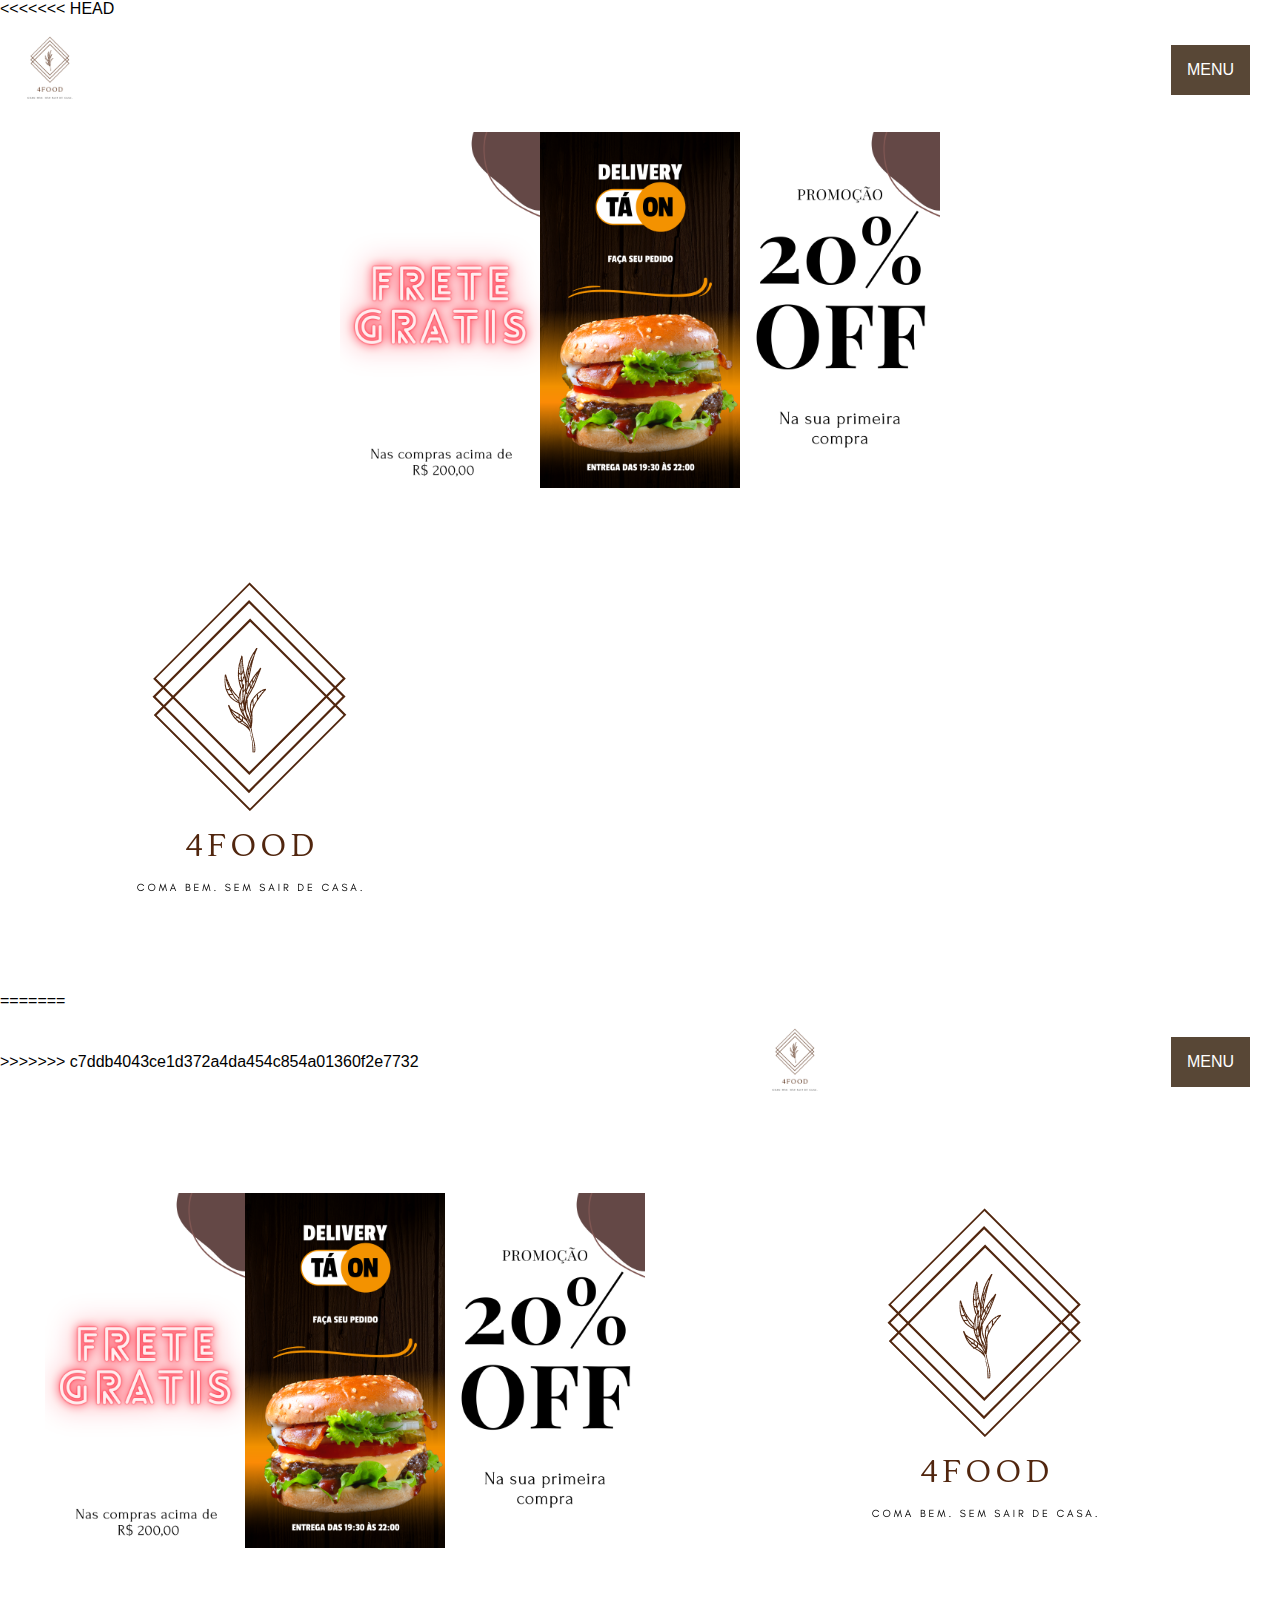
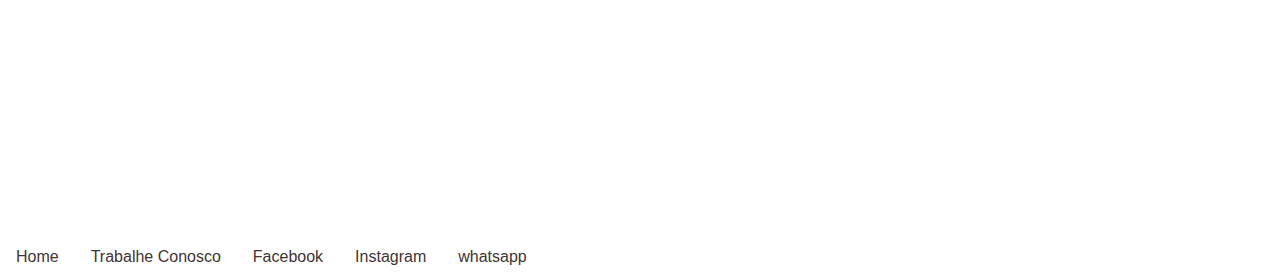
==== landing-home/projeto-landing/index.html @ 8d730eeb "Merge branch 'master' of https://github.com/future4code/Ailton-landing-page9 into contato" ====
<!DOCTYPE html>
<html lang="en">

<head>
    <meta charset="UTF-8">
    <meta http-equiv="X-UA-Compatible" content="IE=edge">
    <meta name="viewport" content="width=device-width, initial-scale=1.0">
    <title>Document</title>
    <link rel="stylesheet" href="index.css">
</head>

<body>
    <main>
<<<<<<< HEAD
<header>
    
    <div class="logo">
<img src="4food.png">
    </div>
    <nav>
        <div class="dropdown">
            <button class="dropbtn">MENU</button>
            <div class="dropdown-content">
                <a href="index.html">Home</a>
                <a href="sobre-nos.html">Sobre Nós</a>
                <a href="contato.html">Contato</a>
                <a href="produtos.html">Produtos</a>
                <a href="carrinho.html">Carrinho</a>
                <a href="cadastro.html">Crie sua Conta</a>
                <a href="login.html">LogIn</a>
            </div>
    </nav>

</header>

    <section>

   
    
    <div class="tamanho">

        <img src="1.png">
        <img src="3.png">
        <img src="2.png">
    
    </div>

    <div class="main-logo">
        <p><img src="4food.png"></p>
    </div>
  
    </div>

    </section>

=======
        <header>
>>>>>>> c7ddb4043ce1d372a4da454c854a01360f2e7732

            <div class="logo">
                <img src="4food.png">
            </div>
            <nav>
                <div class="dropdown">
                    <button class="dropbtn">MENU</button>
                    <div class="dropdown-content">
                        <a href="index.html">Home</a>
                        <a href="sobre-nos.html">Sobre Nós</a>
                        <a href="contato.html">Contato</a>
                        <a href="produtos.html">Produtos</a>
                        <a href="carrinho.html">Carrinho</a>
                        <a href="cadastro.html">Crie sua Conta</a>
                        <a href="login.html">LogIn</a>
                    </div>
            </nav>
      
        </header>

        <section id="flex">
            <div class="flex-grid">
                <div class="tamanho">
                    <img src="1.png">
                    <img src="3.png">
                    <img src="2.png">
                </div>
                <div class="main-logo">
                    <p><img src="4food.png"></p>
                </div>
            </div>
        </section>
    </main>

    <footer>
        <ul>
            <li><a href="index.html">Home</a></li>
            <li><a href="trabalhe.html">Trabalhe Conosco</a></li>
            <li><a href="https://pt-br.facebook.com/">Facebook</a></li>
            <li><a href="https://www.instagram.com/">Instagram</a></li>
            <li><a href="https://www.whatsapp.com/">whatsapp</a></li>
        </ul>

    </footer>


</body>

</html>
---- landing-home/projeto-landing/index.css ----
* {
  margin: 0;
  padding: 0;
  font-family: 'Trebuchet MS', 'Lucida Sans Unicode', 'Lucida Grande', 'Lucida Sans', Arial, sans-serif;
  font-size: medium;
}


header {
  display: flex;
  justify-content: space-between;
  align-items: center;
  background-color: #ffff;
}

 footer ul {
  list-style-type: none;
  margin: 0;
  padding: 0;
  overflow: hidden;
  background-color: #ffffff;
}

footer li {
  float: left;
}

 footer li a {
  display: block;
  border-radius: 12px;
  color: rgb(65, 53, 53);
  text-align: center;
  padding: 14px 16px;
  text-decoration: none;
}

 footer li a:hover {
  background-color: #5f4b4f;
} 
.dropbtn {
  background-color: #584736;
  color: white;
  padding: 16px;
  font-size: 16px;
  border: none;
  cursor: pointer;
}

.dropdown {
  position: relative;
  padding-right: 30px;
  display: flex;
  justify-content: space-around;
  flex-grow: 1;
}

.dropdown-content {
  display: none;
  position: absolute;
  background-color: #f9f9f9;
  min-width: 160px;
  box-shadow: 0px 8px 16px 0px rgba(0,0,0,0.2);
  z-index: 1;
}


.dropdown-content a {
  color: black;
  padding: 12px 16px;
  text-decoration: none;
  display: block;
}


.dropdown-content a:hover {background-color: #b8a9a9}

.dropdown:hover .dropdown-content {
  display: block;
}

.dropdown:hover .dropbtn {
  background-color: #6b4e4e;
}
.logo img {
  width: 100px;
}

#flex {
  min-height: 80vh;
}
.bar {
  display: none;
}
.bar_one {
  background-color: black;
  width: 30px;
  height: 3px;
  margin-bottom: 10px;
}

.flex-grid {
  display: grid;
  grid-template-columns: repeat(auto-fill, minmax(500px, 1fr));
  align-items: center;
  justify-items: center;
}
.flex-grid {
  display: flex;
  justify-content: space-around;
  flex-wrap: wrap;
}

/* .main-logo {
   align-items: center;
   height: 75px;
 } */

.tamanho img {
  max-width: 200px;
  margin-top: 10px;
}
.tamanho {

}

.tamanho {
  display: flex;
  justify-content: center;
  flex-wrap: wrap;
}

.produto img {
  width: 20%;
  height: auto;
  display: flex;
  justify-content: space-between;
}
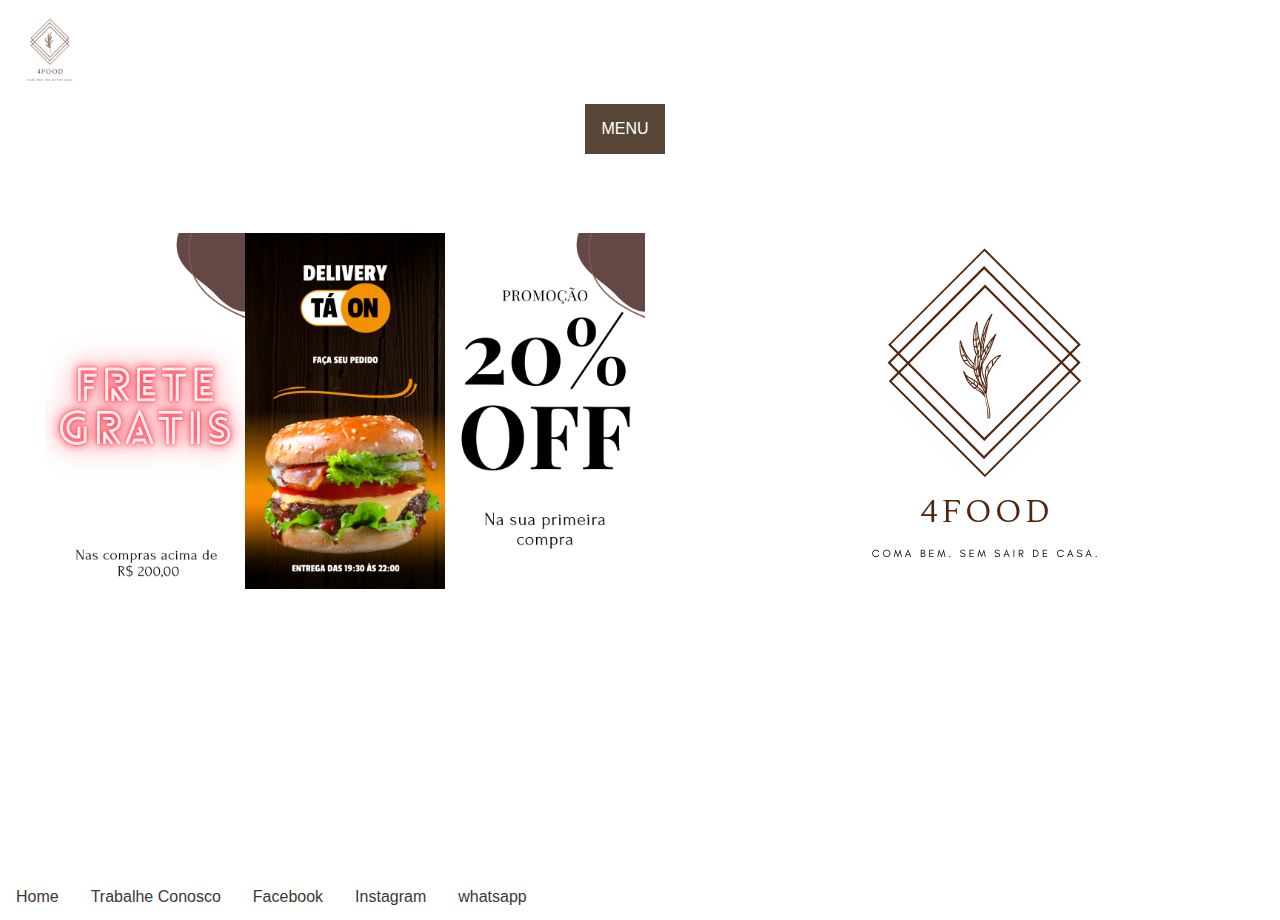
==== commit 8b9a9f7d: "index normal" ====
--- a/landing-home/projeto-landing/index.html
+++ b/landing-home/projeto-landing/index.html
@@ -11,51 +11,6 @@
 
 <body>
     <main>
-<<<<<<< HEAD
-<header>
-    
-    <div class="logo">
-<img src="4food.png">
-    </div>
-    <nav>
-        <div class="dropdown">
-            <button class="dropbtn">MENU</button>
-            <div class="dropdown-content">
-                <a href="index.html">Home</a>
-                <a href="sobre-nos.html">Sobre Nós</a>
-                <a href="contato.html">Contato</a>
-                <a href="produtos.html">Produtos</a>
-                <a href="carrinho.html">Carrinho</a>
-                <a href="cadastro.html">Crie sua Conta</a>
-                <a href="login.html">LogIn</a>
-            </div>
-    </nav>
-
-</header>
-
-    <section>
-
-   
-    
-    <div class="tamanho">
-
-        <img src="1.png">
-        <img src="3.png">
-        <img src="2.png">
-    
-    </div>
-
-    <div class="main-logo">
-        <p><img src="4food.png"></p>
-    </div>
-  
-    </div>
-
-    </section>
-
-=======
-        <header>
->>>>>>> c7ddb4043ce1d372a4da454c854a01360f2e7732
 
             <div class="logo">
                 <img src="4food.png">
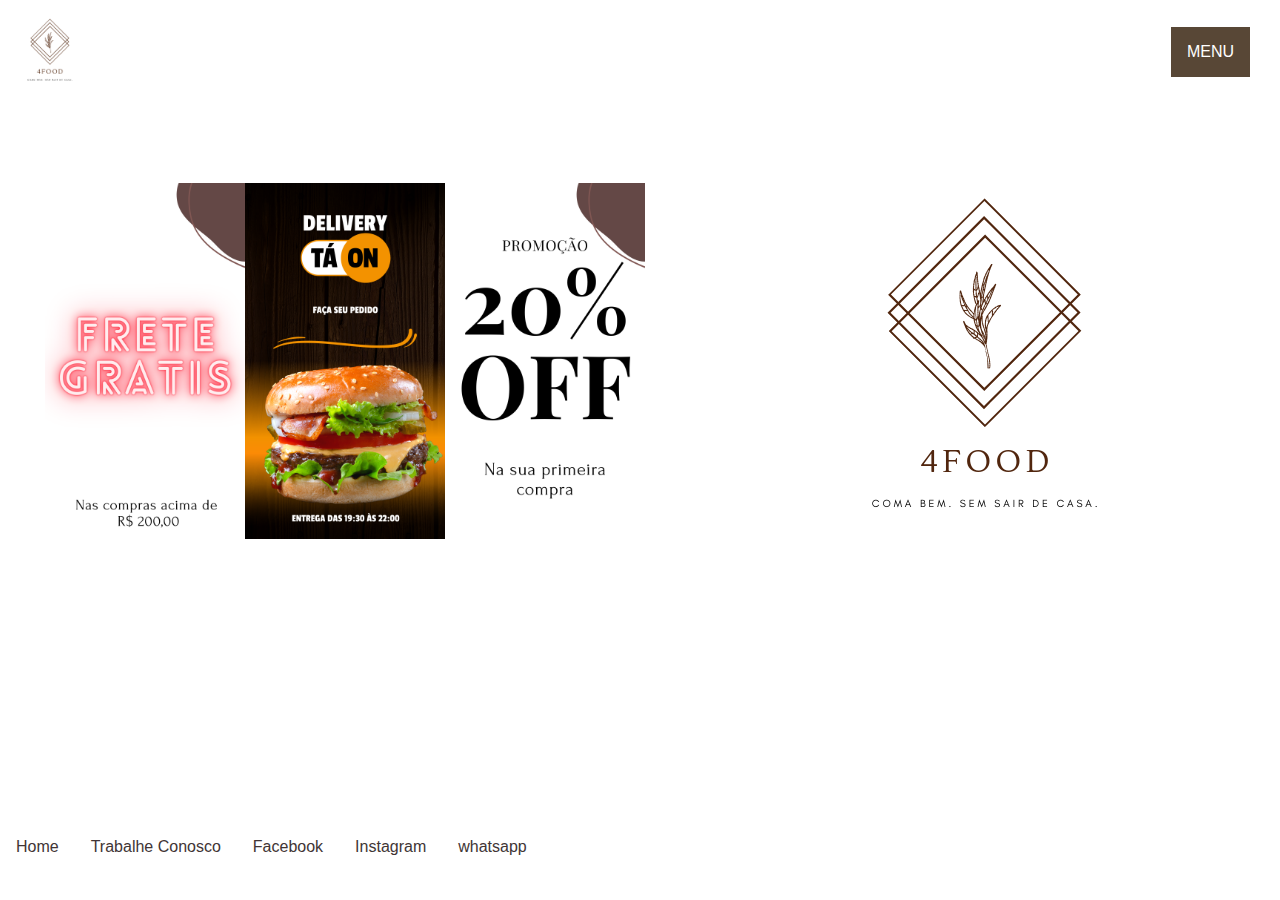
==== commit 41bb7f04: "menu index fora do centro, cadastro ok" ====
--- a/landing-home/projeto-landing/index.html
+++ b/landing-home/projeto-landing/index.html
@@ -11,6 +11,7 @@
 
 <body>
     <main>
+        <header>
 
             <div class="logo">
                 <img src="4food.png">
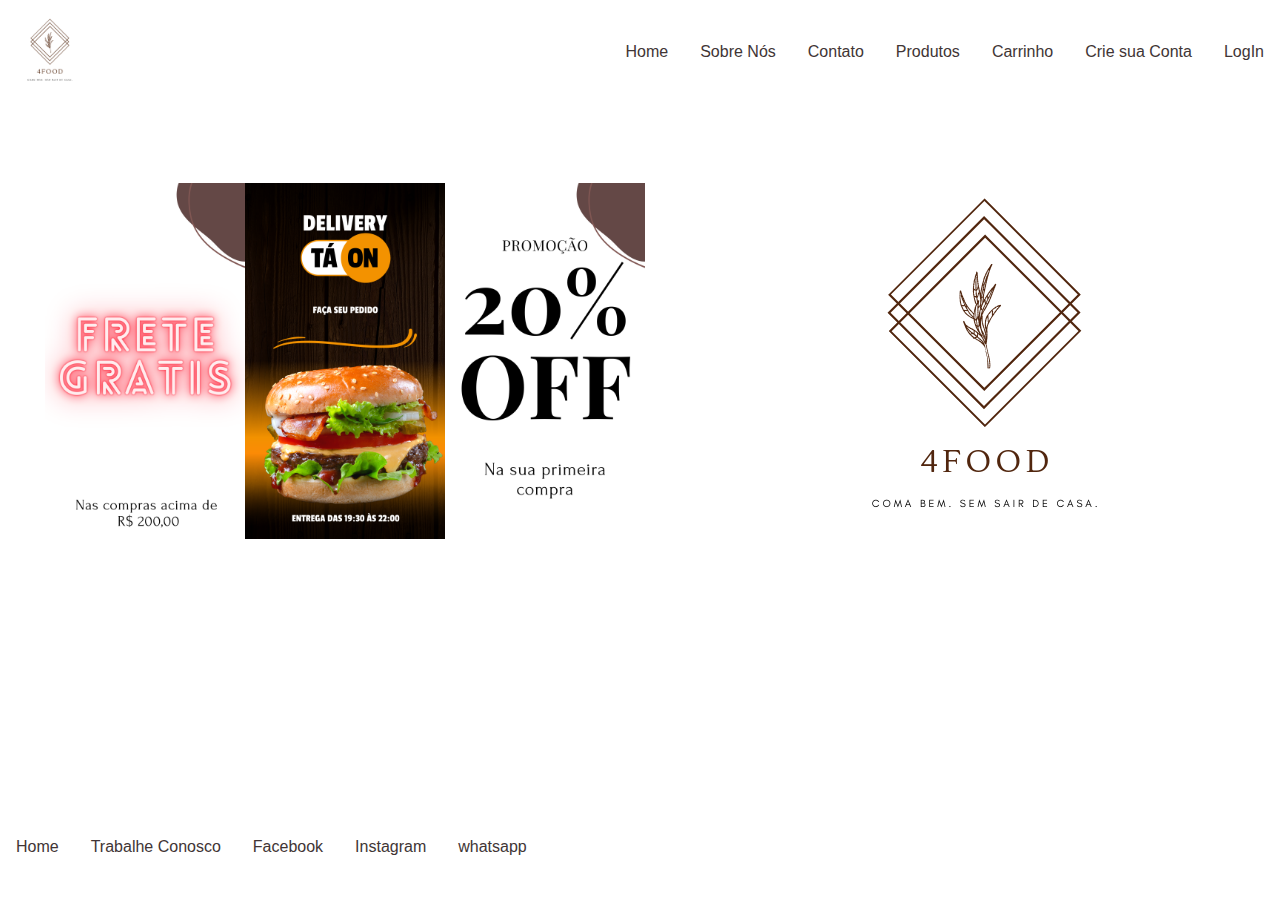
==== commit f81106c1: "home mudada" ====
--- a/landing-home/projeto-landing/index.html
+++ b/landing-home/projeto-landing/index.html
@@ -17,17 +17,15 @@
                 <img src="4food.png">
             </div>
             <nav>
-                <div class="dropdown">
-                    <button class="dropbtn">MENU</button>
-                    <div class="dropdown-content">
-                        <a href="index.html">Home</a>
-                        <a href="sobre-nos.html">Sobre Nós</a>
-                        <a href="contato.html">Contato</a>
-                        <a href="produtos.html">Produtos</a>
-                        <a href="carrinho.html">Carrinho</a>
-                        <a href="cadastro.html">Crie sua Conta</a>
-                        <a href="login.html">LogIn</a>
-                    </div>
+                <ul>
+                    <li><a target="_blank" href="index.html">Home</a></li>
+                    <li><a target="_blank" href="sobre-nos.html">Sobre Nós</a></li>
+                    <li><a target="_blank" href="contato.html">Contato</a></li>
+                    <li><a target="_blank" href="./produtos.html">Produtos</a></li>
+                    <li><a target="_blank" href="./carrinho.html">Carrinho</a></li>
+                    <li><a target="_blank" href="cadastro.html">Crie sua Conta</a></li>
+                    <li><a target="_blank" href="login.html">LogIn</a></li>
+                </ul>
             </nav>
       
         </header>
--- a/landing-home/projeto-landing/index.css
+++ b/landing-home/projeto-landing/index.css
@@ -13,30 +13,6 @@
   background-color: #ffff;
 }
 
- footer ul {
-  list-style-type: none;
-  margin: 0;
-  padding: 0;
-  overflow: hidden;
-  background-color: #ffffff;
-}
-
-footer li {
-  float: left;
-}
-
- footer li a {
-  display: block;
-  border-radius: 12px;
-  color: rgb(65, 53, 53);
-  text-align: center;
-  padding: 14px 16px;
-  text-decoration: none;
-}
-
- footer li a:hover {
-  background-color: #5f4b4f;
-} 
 .dropbtn {
   background-color: #584736;
   color: white;
@@ -81,6 +57,32 @@
 .dropdown:hover .dropbtn {
   background-color: #6b4e4e;
 }
+
+ul {
+  list-style-type: none;
+    margin: 0;
+    padding: 0;
+    overflow: hidden;
+    background-color:  #ffff;
+}
+
+li {
+  float: left;
+}
+
+li a {
+  display: block;
+  border-radius: 12px;
+  color: rgb(65, 53, 53);
+  text-align: center;
+  padding: 14px 16px;
+  text-decoration: none;
+}
+
+li a:hover {
+  background-color: #5f4b4f;
+}
+
 .logo img {
   width: 100px;
 }
@@ -120,10 +122,6 @@
   margin-top: 10px;
 }
 .tamanho {
-
-}
-
-.tamanho {
   display: flex;
   justify-content: center;
   flex-wrap: wrap;
@@ -136,3 +134,11 @@
   justify-content: space-between;
 }
 
+@media (max-width: 600px) {
+  .bar {
+    display: block;
+  }
+  nav ul {
+    display: none;
+  }
+}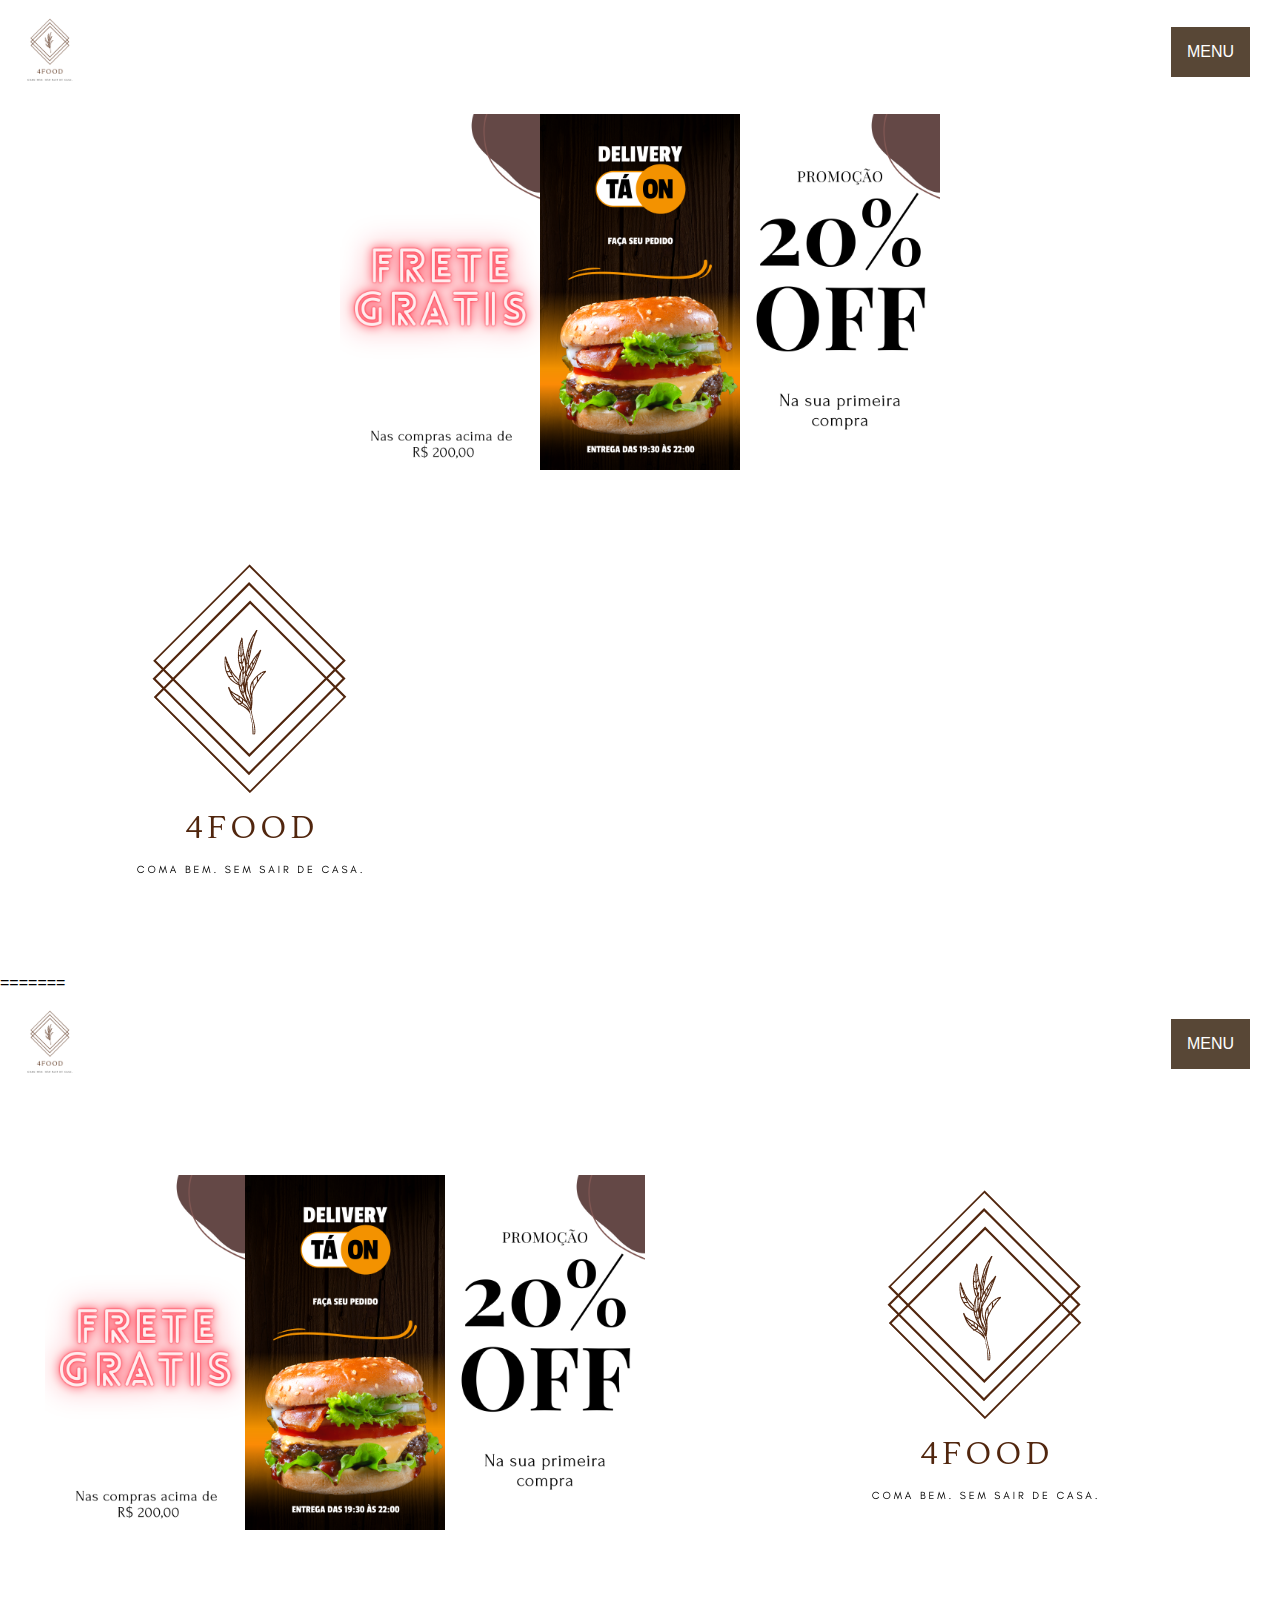
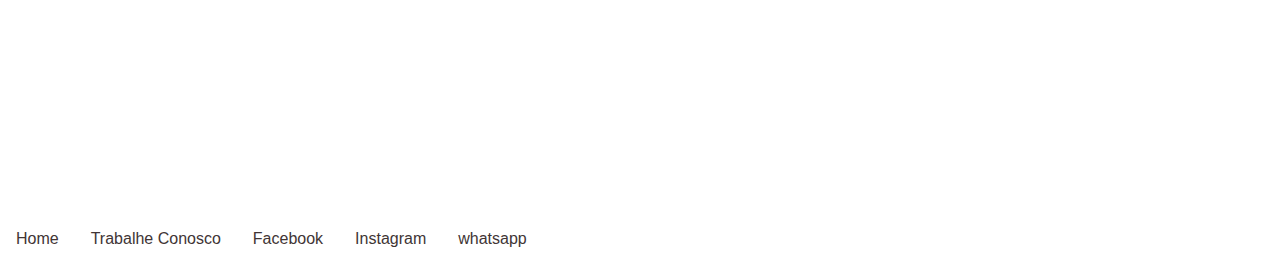
==== commit d07db408: "alteração contatos.css" ====
--- a/landing-home/projeto-landing/index.html
+++ b/landing-home/projeto-landing/index.html
@@ -11,21 +11,67 @@
 
 <body>
     <main>
+
+<header>
+    
+    <div class="logo">
+<img src="4food.png">
+    </div>
+    <nav>
+        <div class="dropdown">
+            <button class="dropbtn">MENU</button>
+            <div class="dropdown-content">
+                <a href="index.html">Home</a>
+                <a href="sobre-nos.html">Sobre Nós</a>
+                <a href="contato.html">Contato</a>
+                <a href="produtos.html">Produtos</a>
+                <a href="carrinho.html">Carrinho</a>
+                <a href="cadastro.html">Crie sua Conta</a>
+                <a href="login.html">LogIn</a>
+            </div>
+    </nav>
+
+</header>
+
+    <section>
+
+   
+    
+    <div class="tamanho">
+
+        <img src="1.png">
+        <img src="3.png">
+        <img src="2.png">
+    
+    </div>
+
+    <div class="main-logo">
+        <p><img src="4food.png"></p>
+    </div>
+  
+    </div>
+
+    </section>
+
+=======
         <header>
+
 
             <div class="logo">
                 <img src="4food.png">
             </div>
             <nav>
-                <ul>
-                    <li><a target="_blank" href="index.html">Home</a></li>
-                    <li><a target="_blank" href="sobre-nos.html">Sobre Nós</a></li>
-                    <li><a target="_blank" href="contato.html">Contato</a></li>
-                    <li><a target="_blank" href="./produtos.html">Produtos</a></li>
-                    <li><a target="_blank" href="./carrinho.html">Carrinho</a></li>
-                    <li><a target="_blank" href="cadastro.html">Crie sua Conta</a></li>
-                    <li><a target="_blank" href="login.html">LogIn</a></li>
-                </ul>
+                <div class="dropdown">
+                    <button class="dropbtn">MENU</button>
+                    <div class="dropdown-content">
+                        <a href="index.html">Home</a>
+                        <a href="sobre-nos.html">Sobre Nós</a>
+                        <a href="contato.html">Contato</a>
+                        <a href="produtos.html">Produtos</a>
+                        <a href="carrinho.html">Carrinho</a>
+                        <a href="cadastro.html">Crie sua Conta</a>
+                        <a href="login.html">LogIn</a>
+                    </div>
             </nav>
       
         </header>
--- a/landing-home/projeto-landing/index.css
+++ b/landing-home/projeto-landing/index.css
@@ -13,6 +13,8 @@
   background-color: #ffff;
 }
 
+ footer ul {
+ }
 .dropbtn {
   background-color: #584736;
   color: white;
@@ -59,6 +61,7 @@
 }
 
 ul {
+
   list-style-type: none;
     margin: 0;
     padding: 0;
@@ -66,11 +69,11 @@
     background-color:  #ffff;
 }
 
-li {
+footer li {
   float: left;
 }
 
-li a {
+ footer li a {
   display: block;
   border-radius: 12px;
   color: rgb(65, 53, 53);
@@ -79,10 +82,53 @@
   text-decoration: none;
 }
 
-li a:hover {
+ footer li a:hover {
   background-color: #5f4b4f;
+} 
+.dropbtn {
+  background-color: #584736;
+  color: white;
+  padding: 16px;
+  font-size: 16px;
+  border: none;
+  cursor: pointer;
 }
 
+.dropdown {
+  position: relative;
+  padding-right: 30px;
+  display: flex;
+  justify-content: space-around;
+  flex-grow: 1;
+}
+
+.dropdown-content {
+  display: none;
+  position: absolute;
+  background-color: #f9f9f9;
+  min-width: 160px;
+  box-shadow: 0px 8px 16px 0px rgba(0,0,0,0.2);
+  z-index: 1;
+}
+
+
+.dropdown-content a {
+  color: black;
+  padding: 12px 16px;
+  text-decoration: none;
+  display: block;
+}
+
+
+.dropdown-content a:hover {background-color: #b8a9a9}
+
+.dropdown:hover .dropdown-content {
+  display: block;
+}
+
+.dropdown:hover .dropbtn {
+  background-color: #6b4e4e;
+}
 .logo img {
   width: 100px;
 }
@@ -122,6 +168,10 @@
   margin-top: 10px;
 }
 .tamanho {
+
+}
+
+.tamanho {
   display: flex;
   justify-content: center;
   flex-wrap: wrap;
@@ -134,11 +184,3 @@
   justify-content: space-between;
 }
 
-@media (max-width: 600px) {
-  .bar {
-    display: block;
-  }
-  nav ul {
-    display: none;
-  }
-}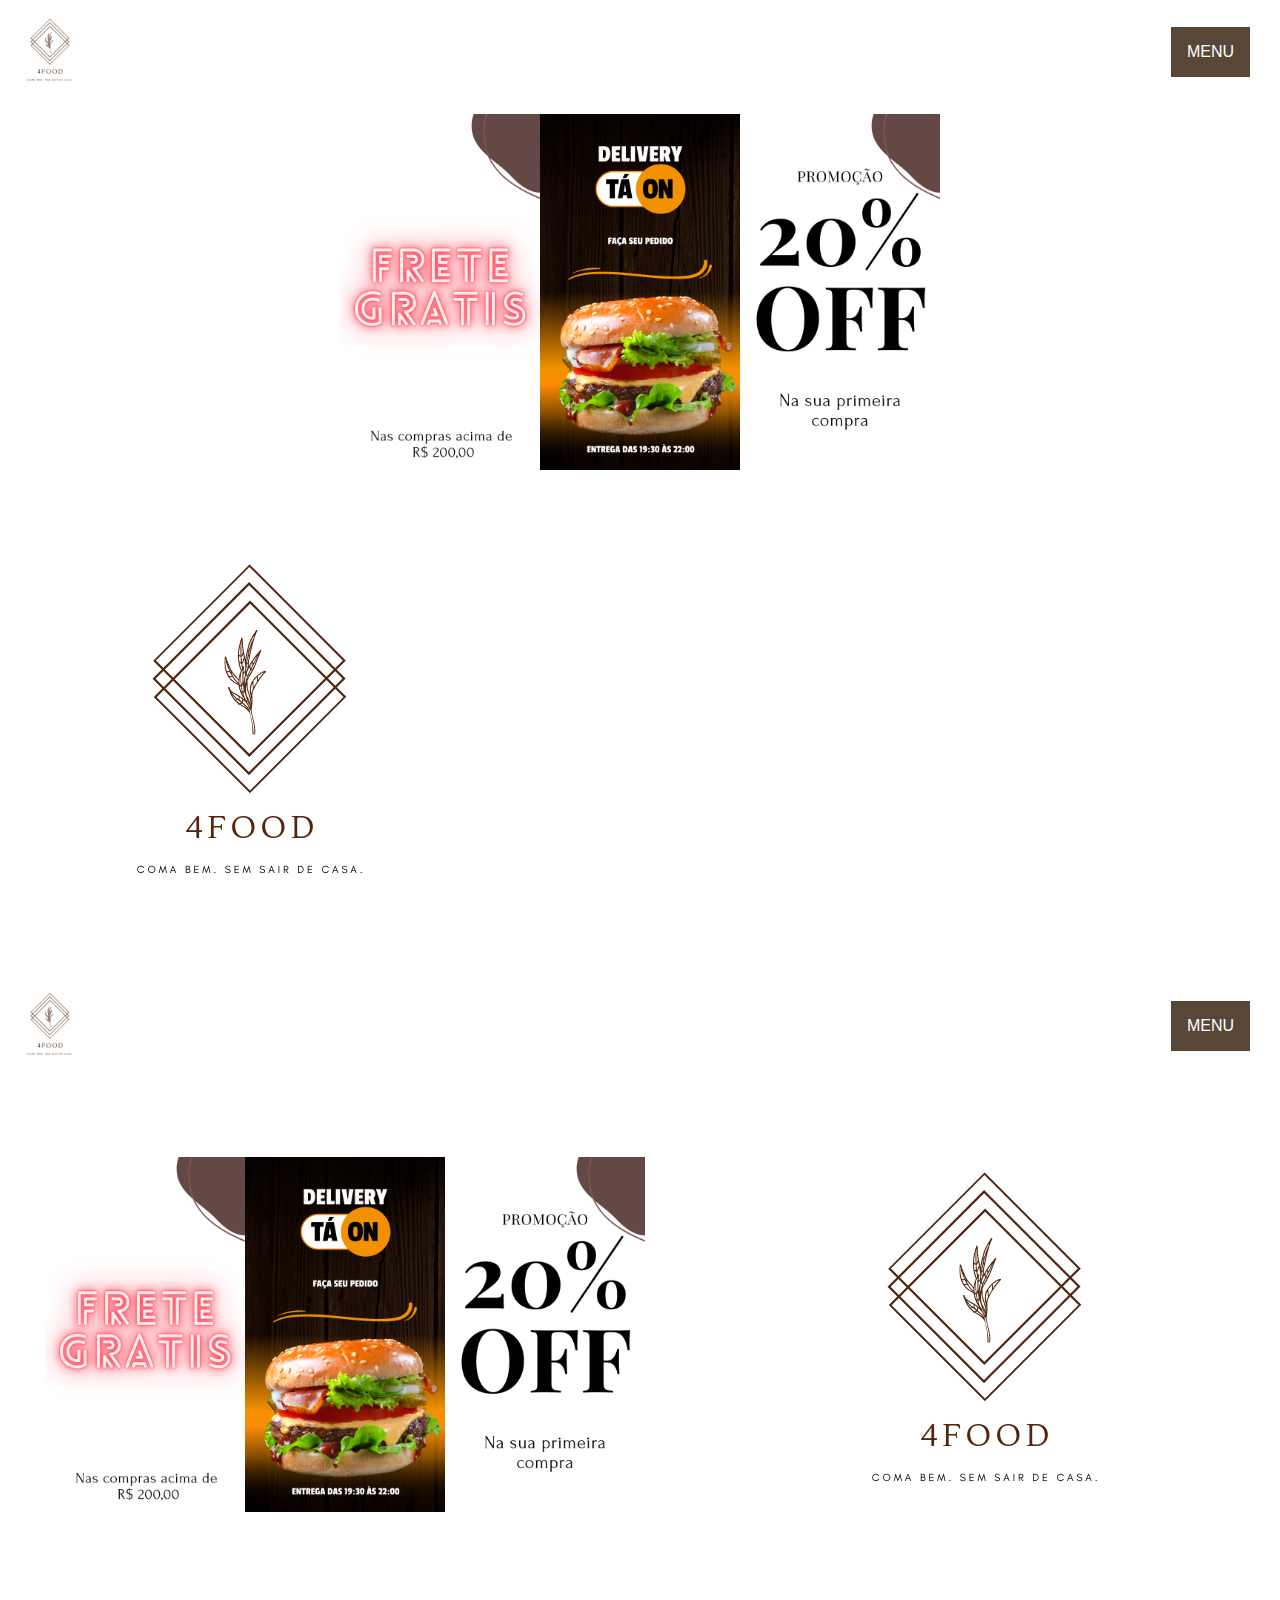
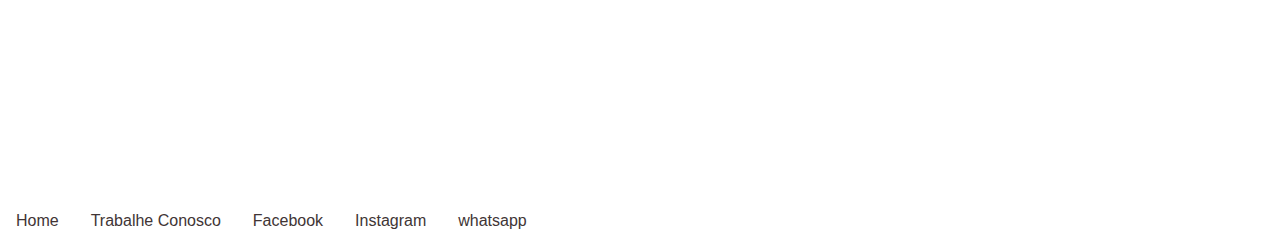
==== commit 98766d08: "alteração contatos.css" ====
--- a/landing-home/projeto-landing/index.html
+++ b/landing-home/projeto-landing/index.html
@@ -53,7 +53,6 @@
 
     </section>
 
-=======
         <header>
 
 
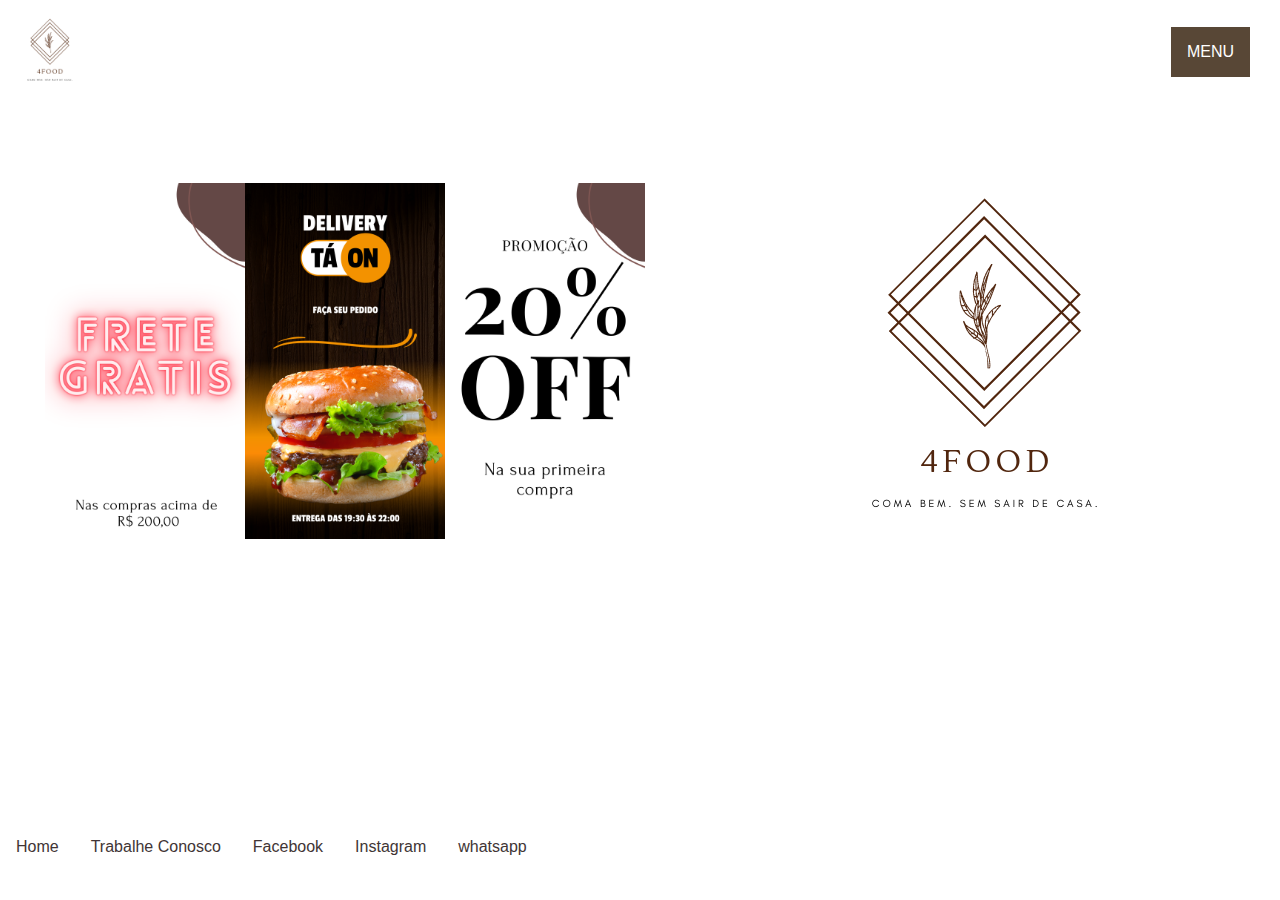
==== commit 8405931c: "alterção index" ====
--- a/landing-home/projeto-landing/index.html
+++ b/landing-home/projeto-landing/index.html
@@ -11,51 +11,7 @@
 
 <body>
     <main>
-
-<header>
-    
-    <div class="logo">
-<img src="4food.png">
-    </div>
-    <nav>
-        <div class="dropdown">
-            <button class="dropbtn">MENU</button>
-            <div class="dropdown-content">
-                <a href="index.html">Home</a>
-                <a href="sobre-nos.html">Sobre Nós</a>
-                <a href="contato.html">Contato</a>
-                <a href="produtos.html">Produtos</a>
-                <a href="carrinho.html">Carrinho</a>
-                <a href="cadastro.html">Crie sua Conta</a>
-                <a href="login.html">LogIn</a>
-            </div>
-    </nav>
-
-</header>
-
-    <section>
-
-   
-    
-    <div class="tamanho">
-
-        <img src="1.png">
-        <img src="3.png">
-        <img src="2.png">
-    
-    </div>
-
-    <div class="main-logo">
-        <p><img src="4food.png"></p>
-    </div>
-  
-    </div>
-
-    </section>
-
         <header>
-
-
             <div class="logo">
                 <img src="4food.png">
             </div>
@@ -72,9 +28,7 @@
                         <a href="login.html">LogIn</a>
                     </div>
             </nav>
-      
         </header>
-
         <section id="flex">
             <div class="flex-grid">
                 <div class="tamanho">
--- a/landing-home/projeto-landing/index.css
+++ b/landing-home/projeto-landing/index.css
@@ -168,10 +168,6 @@
   margin-top: 10px;
 }
 .tamanho {
-
-}
-
-.tamanho {
   display: flex;
   justify-content: center;
   flex-wrap: wrap;
